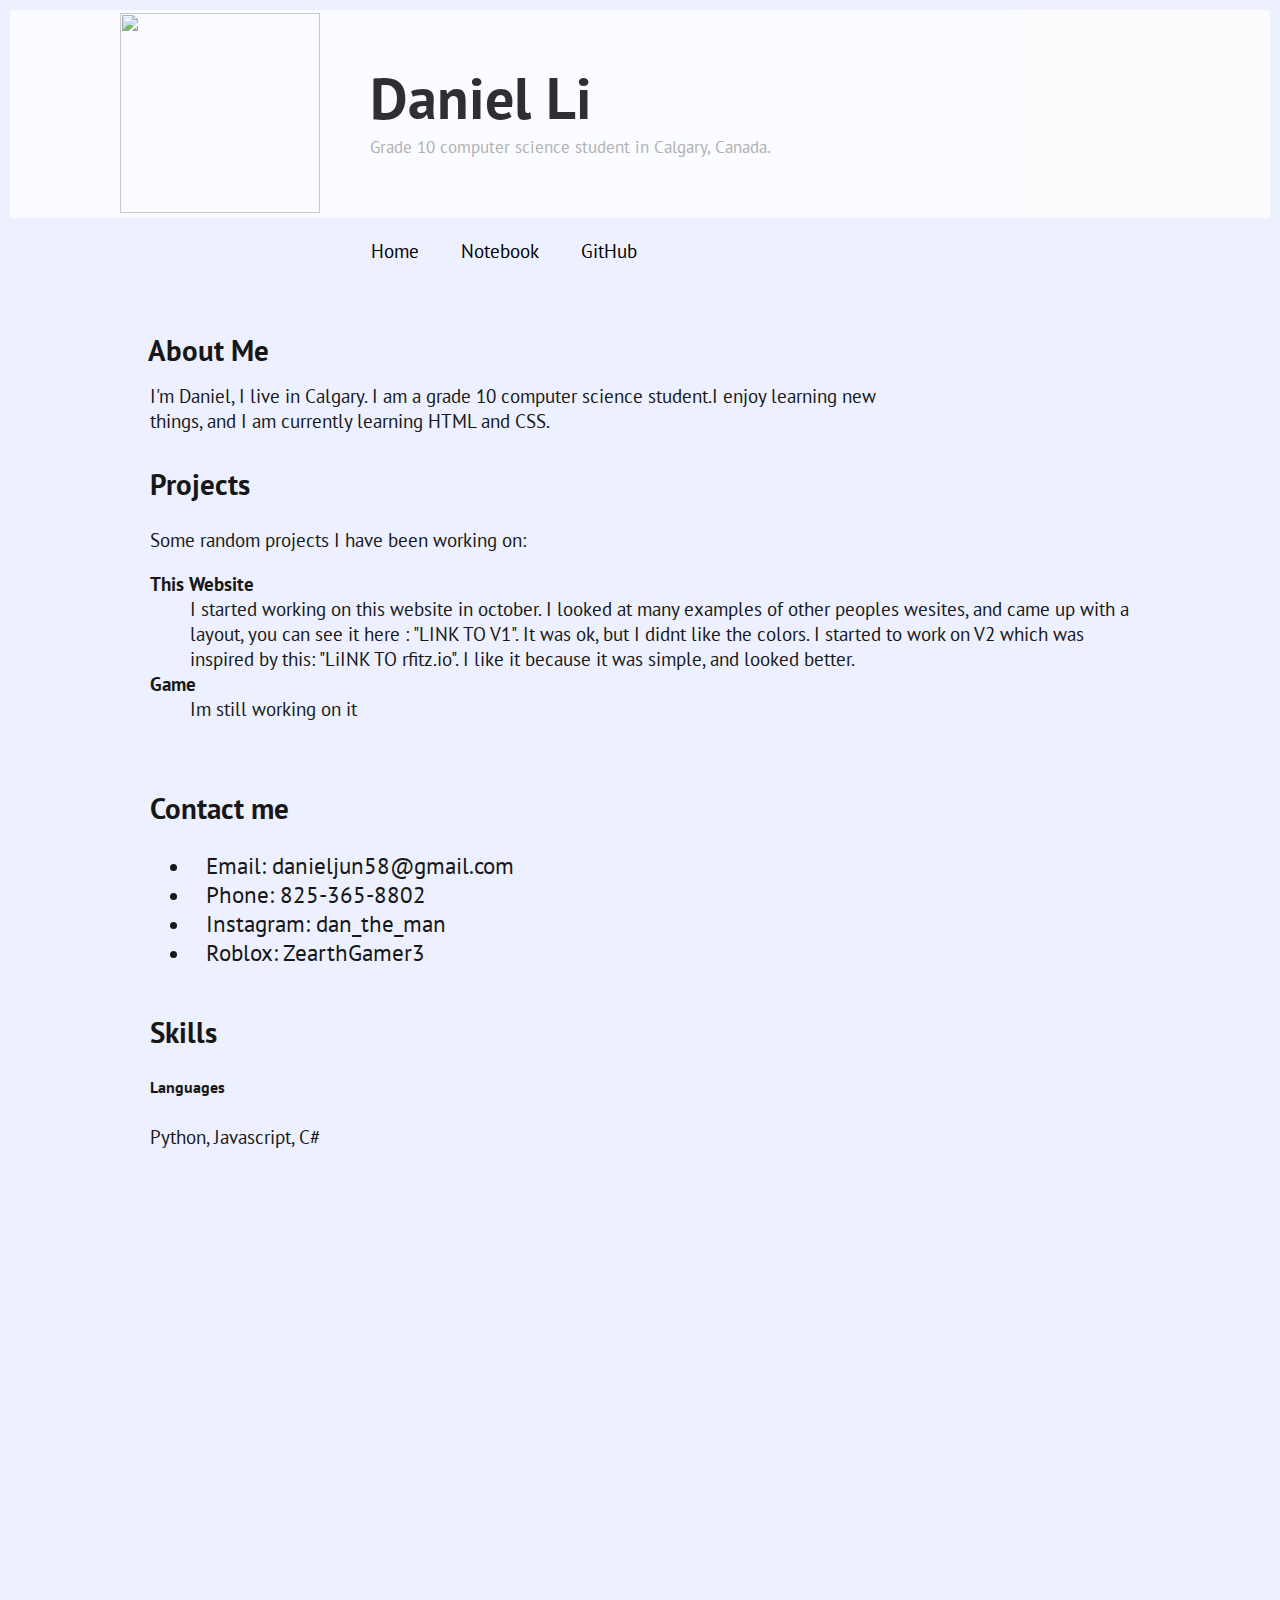
==== Index.htm @ 7791107a "New version" ====
<!DOCTYPE html>
<html>
<head>
  <link rel="preconnect" href="https://fonts.googleapis.com">
  <link rel="preconnect" href="https://fonts.gstatic.com" crossorigin>
  <link href="https://fonts.googleapis.com/css2?family=PT+Sans&display=swap" rel="stylesheet">
  <link rel="stylesheet" href="styles.css">

  <title>Daniel Li</title>
  <meta name="viewport" content="width=device-width, initial-scale=1.0">

</head>
<body>

<div class="header">
  <h1 style="margin-bottom: 0px; margin-top: 40px; margin-left: 350px;">Daniel Li</h1>
  <p class="headabout">Grade 10 computer science student in Calgary, Canada.</p>
  <img class = "pfp" src ="pfppic.png" width="200" height="200">
</div>

<ul class="nav">
  <li> <a href = "https://github.com/danieljunli" > Home </a> </li>
  <li> <a href = "Notebook.htm" > Notebook </a> </li>
  <li> <a href = "https://github.com/danieljunli" > GitHub </a> </li>
</ul>

<div class="aboutme">
  <h2 class = "abouthead">About Me</h2>
  <p class = "aboutmore">I'm Daniel, I live in Calgary. I am a grade 10 computer science student.I enjoy learning new things, and I am currently learning HTML and CSS.
  </p>
</div>

<div class="projects">
  <h2 class = "projectshead">Projects</h2>
  <p class = "projectsmore">Some random projects I have been working on:</p>
  <dl>
    <dt><b>This Website</b></dt>
    <dd>I started working on this website in october. I looked at many examples of other peoples wesites, and
      came up with a layout, you can see it here : "LINK TO V1". It was ok, but I didnt like the colors. I started to work on V2 which was inspired by this:
      "LiINK TO rfitz.io". I like it because it was simple, and looked better.</dd>
    <dt><b>Game</b></dt>
      <dd>Im still working on it</dd>
  </dl>
</div>

<div class="contacts">
  <h2 class = "contactshead">Contact me</h2>
  <ul class = "contactsmore">
    <li> <a href="mailto:danieljun58@gmail.com"> Email: danieljun58@gmail.com </a></li>
    <li> <a href="tel:825-365-8802"> Phone: 825-365-8802 </a></li>
    <li> <a href="https://www.instagram.com/"> Instagram: dan_the_man</a></li>
    <li> <a href="https://www.roblox.com/"> Roblox: ZearthGamer3</a></li>
  <ul>
</div>

<div class="skills">
  <h2 class = "skillshead">Skills</h2>
  <h5>Languages</h5>
  <p> Python, Javascript, C# </p>
</div>

</body>
</html>
---- styles.css ----
html{
  width: 100%;
  height: 200%;
}

body {

  background-color: #edf0ff;

  margin: 0;
  padding: 0;
  /*background-image: url("Image3.jpg");*/

  /*background-size: 1200px 2000px;*/
}

*{
  font-family: 'PT Sans', sans-serif;
}


.header {
  background-color: white;
  padding: 10px;
  margin: 10px;
  text-align: left;
  font-size: 180%;
  opacity: 0.8;

}

.header .pfp{
   float:left;
   position:relative;
   bottom: 195px;
   left: 100px;
   transition: .5s ease;

}

.pfp:hover {
    transform: scale(1.1,1.1);
    transition: .5s ease;

}

.headabout {

  font-size:60%;
  color: #a1a1a1;
  margin-left: 350px;
  margin-top: 0px;
  margin-bottom: 50px;
}

.nav {
  float:left;
  list-style-type: none;
  overflow: hidden;
  margin-left: 90px;
  margin-top: 5px;
}

.nav li {
  margin: 5px;
  float: left;
}

li a{

  padding: 14px 16px;
  font-size: 120%;
  color: black;
  text-align: center;
  text-decoration: none;

}

li a:hover, li a:active {
  color: #a1a1a1;

}

.aboutme{
  position: relative;
  left: 90px;
  top: 50px;

  width: 1000px;
  height: 200px;

  border-radius: 20px;
  font-size: 120%;
  border-width: 10px;
  opacity:0.9;

}

.abouthead{
  position: relative;
  right:600px;
  top:40px;
}


.aboutmore{
  color: black;
  position: relative;
  right:160px;
  top: 30px;
}

.contacts{
  position: relative;
  left: 150px;
  top: 0px;

  width: 1000px;
  height: 200px;

  font-size: 120%;
  opacity:0.9;
}

.projects, .skills{
  position: relative;
  left: 150px;
  top: 0px;

  font-size: 120%;

  width: 1000px;
  height: 300px;

  opacity:0.9;


}

.projectshead, .contacthead, .skillshead{
}

.projectsmore, .contactmore, .skillsmore{
  right:160px;
}
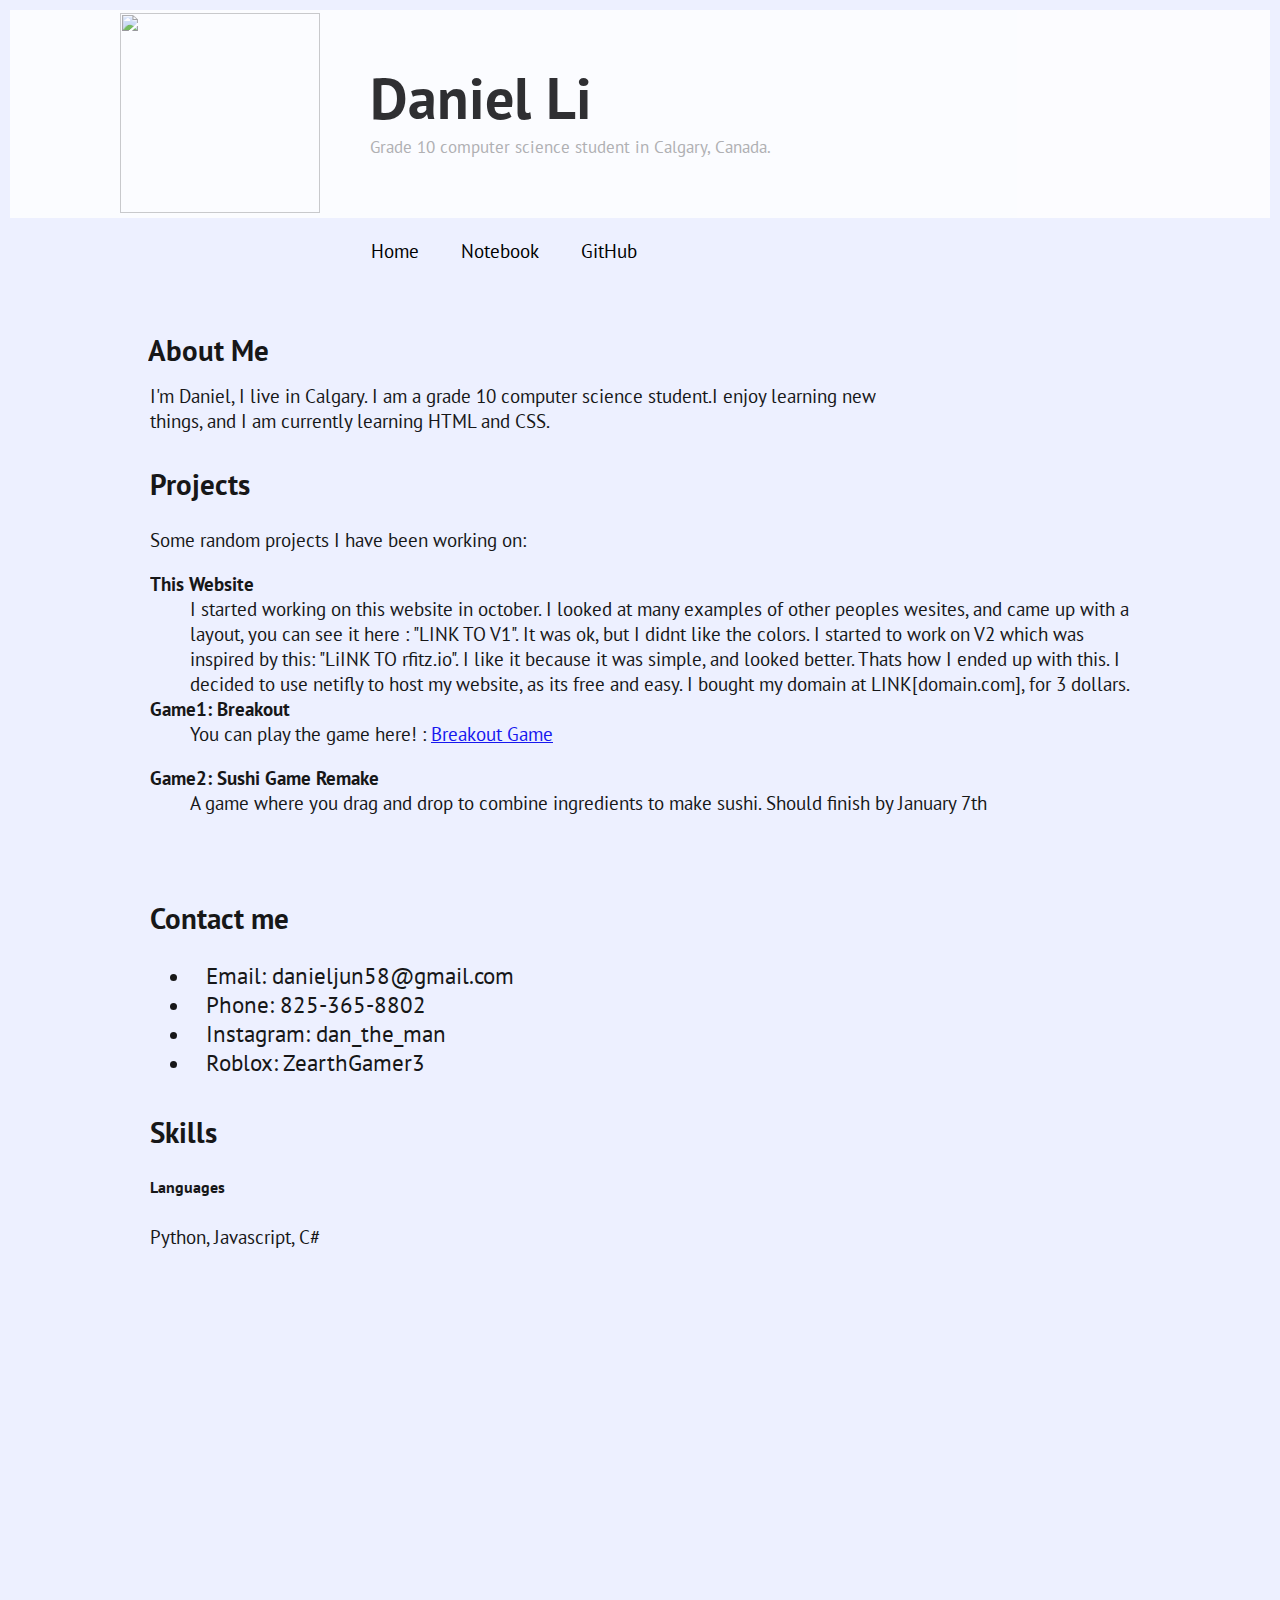
==== commit e9fecd38: "Added sushi game" ====
--- a/Index.htm
+++ b/Index.htm
@@ -1,9 +1,12 @@
 <!DOCTYPE html>
 <html>
 <head>
+  <!import a font from google>
   <link rel="preconnect" href="https://fonts.googleapis.com">
   <link rel="preconnect" href="https://fonts.gstatic.com" crossorigin>
   <link href="https://fonts.googleapis.com/css2?family=PT+Sans&display=swap" rel="stylesheet">
+  
+  <!connect to style sheet>
   <link rel="stylesheet" href="styles.css">
 
   <title>Daniel Li</title>
@@ -37,9 +40,15 @@
     <dt><b>This Website</b></dt>
     <dd>I started working on this website in october. I looked at many examples of other peoples wesites, and
       came up with a layout, you can see it here : "LINK TO V1". It was ok, but I didnt like the colors. I started to work on V2 which was inspired by this:
-      "LiINK TO rfitz.io". I like it because it was simple, and looked better.</dd>
-    <dt><b>Game</b></dt>
-      <dd>Im still working on it</dd>
+      "LiINK TO rfitz.io". I like it because it was simple, and looked better. Thats how I ended up with this. I decided to use netifly to host my website, as its free
+        and easy. I bought my domain at LINK[domain.com], for 3 dollars. </dd>
+    
+    <dt><b>Game1: Breakout</b></dt>
+      <dd>You can play the game here! : <a href="https://games.gdevelop-app.com/game-5a4a9838-a488-429d-84b2-d23d5460462e/index.html"> Breakout Game</a></dd>
+  </dl>
+  
+  <dt><b>Game2: Sushi Game Remake</b></dt>
+      <dd>A game where you drag and drop to combine ingredients to make sushi. Should finish by January 7th</dd>
   </dl>
 </div>
 
@@ -48,15 +57,15 @@
   <ul class = "contactsmore">
     <li> <a href="mailto:danieljun58@gmail.com"> Email: danieljun58@gmail.com </a></li>
     <li> <a href="tel:825-365-8802"> Phone: 825-365-8802 </a></li>
-    <li> <a href="https://www.instagram.com/"> Instagram: dan_the_man</a></li>
-    <li> <a href="https://www.roblox.com/"> Roblox: ZearthGamer3</a></li>
+    <li> <a href="https://www.instagram.com/dan_the_man"> Instagram: dan_the_man</a></li>
+    <li> <a href="https://www.roblox.com/ZearthGamer3"> Roblox: ZearthGamer3</a></li>
   <ul>
 </div>
 
 <div class="skills">
   <h2 class = "skillshead">Skills</h2>
   <h5>Languages</h5>
-  <p> Python, Javascript, C# </p>
+  <p> Python, Javascript, C#</p>
 </div>
 
 </body>
--- a/styles.css
+++ b/styles.css
@@ -114,7 +114,7 @@
 .contacts{
   position: relative;
   left: 150px;
-  top: 0px;
+  top: 10px;
 
   width: 1000px;
   height: 200px;
@@ -131,7 +131,7 @@
   font-size: 120%;
 
   width: 1000px;
-  height: 300px;
+  height: 400px;
 
   opacity:0.9;
 
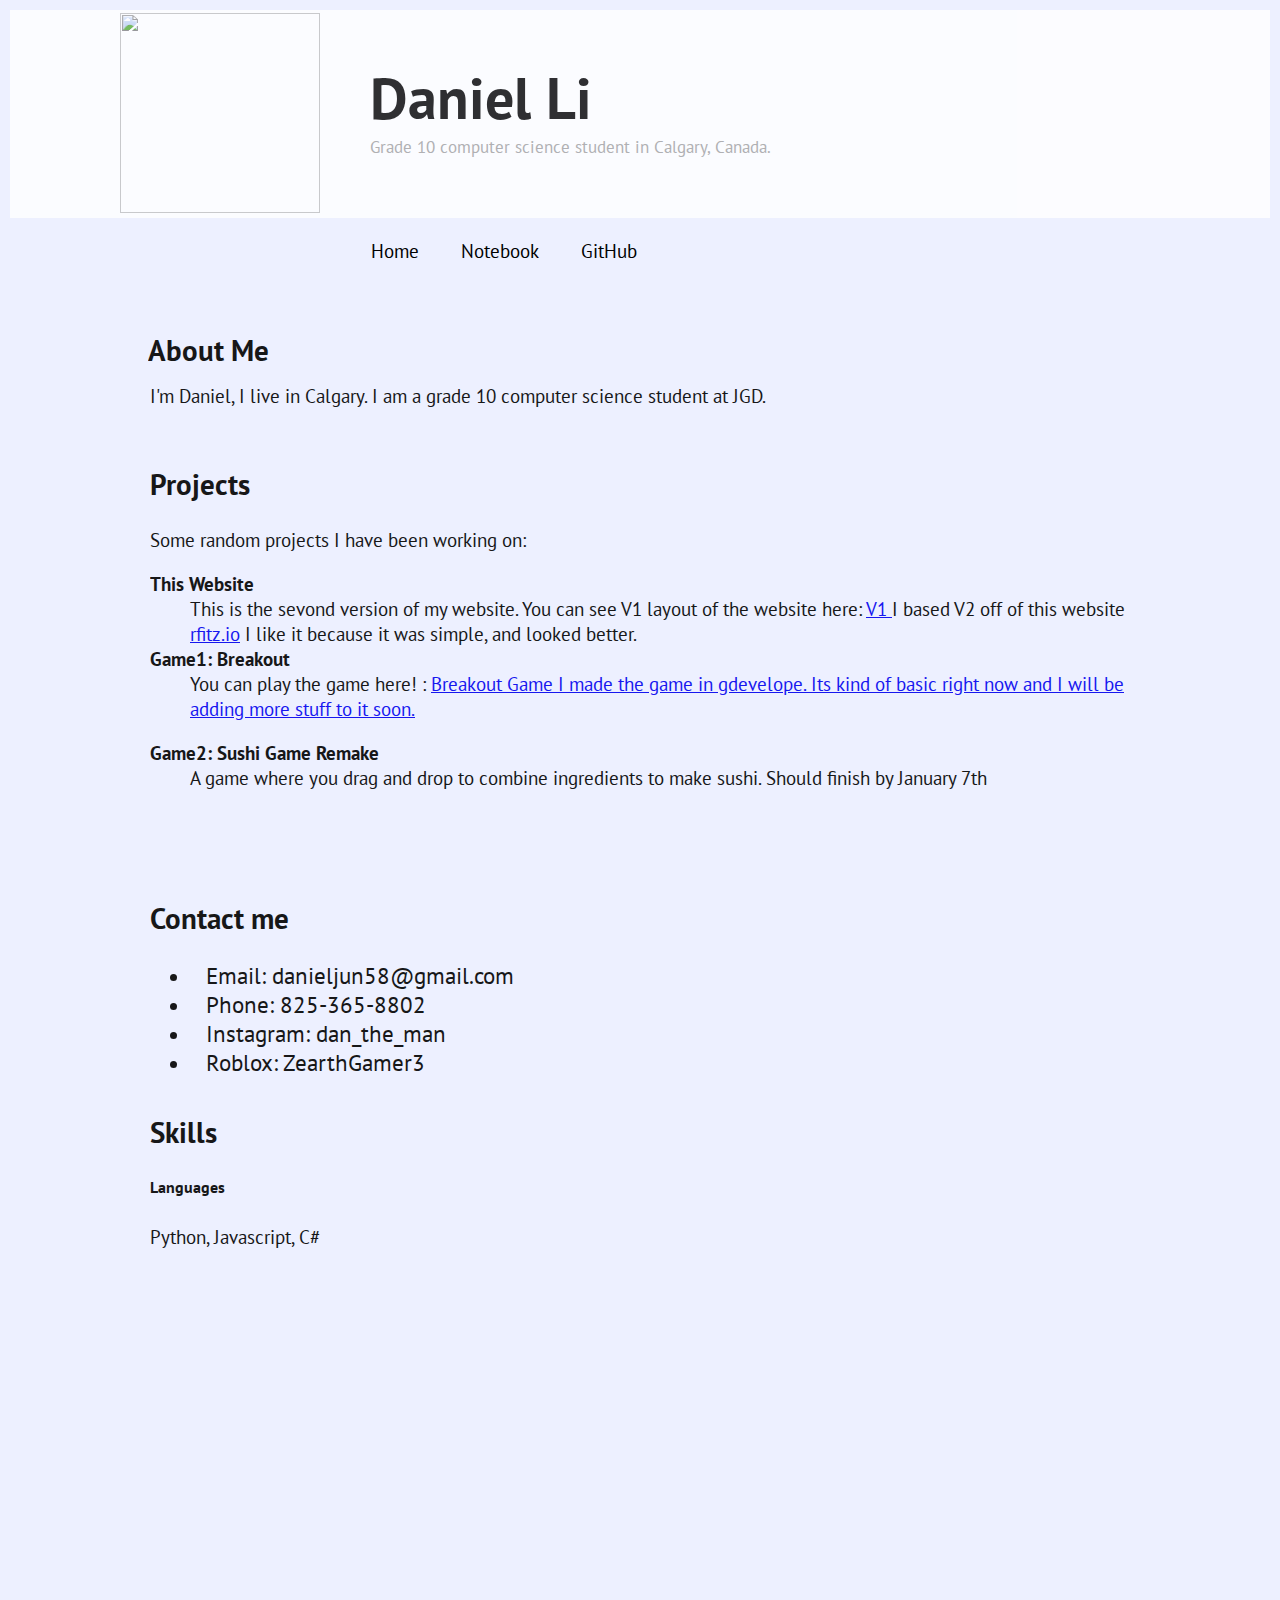
==== commit 9f328883: "V3.1" ====
--- a/Index.htm
+++ b/Index.htm
@@ -1,12 +1,11 @@
 <!DOCTYPE html>
 <html>
 <head>
-  <!import a font from google>
+
   <link rel="preconnect" href="https://fonts.googleapis.com">
   <link rel="preconnect" href="https://fonts.gstatic.com" crossorigin>
   <link href="https://fonts.googleapis.com/css2?family=PT+Sans&display=swap" rel="stylesheet">
-  
-  <!connect to style sheet>
+
   <link rel="stylesheet" href="styles.css">
 
   <title>Daniel Li</title>
@@ -29,7 +28,7 @@
 
 <div class="aboutme">
   <h2 class = "abouthead">About Me</h2>
-  <p class = "aboutmore">I'm Daniel, I live in Calgary. I am a grade 10 computer science student.I enjoy learning new things, and I am currently learning HTML and CSS.
+  <p class = "aboutmore">I'm Daniel, I live in Calgary. I am a grade 10 computer science student at JGD.
   </p>
 </div>
 
@@ -38,15 +37,15 @@
   <p class = "projectsmore">Some random projects I have been working on:</p>
   <dl>
     <dt><b>This Website</b></dt>
-    <dd>I started working on this website in october. I looked at many examples of other peoples wesites, and
-      came up with a layout, you can see it here : "LINK TO V1". It was ok, but I didnt like the colors. I started to work on V2 which was inspired by this:
-      "LiINK TO rfitz.io". I like it because it was simple, and looked better. Thats how I ended up with this. I decided to use netifly to host my website, as its free
-        and easy. I bought my domain at LINK[domain.com], for 3 dollars. </dd>
-    
+
+    <dd>This is the sevond version of my website. You can see V1 layout of the website here:  <a href = "https://docs.google.com/document/d/1ZfXfDWvmbvcO8OBqLKudQJ2JbrbPIOmc9ZBK7dfM8zY/edit?usp=sharing"> V1 </a>
+      I based V2 off of this website <a href = "https://rfitz.io/">rfitz.io</a> I like it because it was simple, and looked better. </dd>
+
     <dt><b>Game1: Breakout</b></dt>
-      <dd>You can play the game here! : <a href="https://games.gdevelop-app.com/game-5a4a9838-a488-429d-84b2-d23d5460462e/index.html"> Breakout Game</a></dd>
+      <dd>You can play the game here! : <a href="https://games.gdevelop-app.com/game-5a4a9838-a488-429d-84b2-d23d5460462e/index.html"> Breakout Game
+      I made the game in gdevelope. Its kind of basic right now and I will be adding more stuff to it soon.</a></dd>
   </dl>
-  
+
   <dt><b>Game2: Sushi Game Remake</b></dt>
       <dd>A game where you drag and drop to combine ingredients to make sushi. Should finish by January 7th</dd>
   </dl>
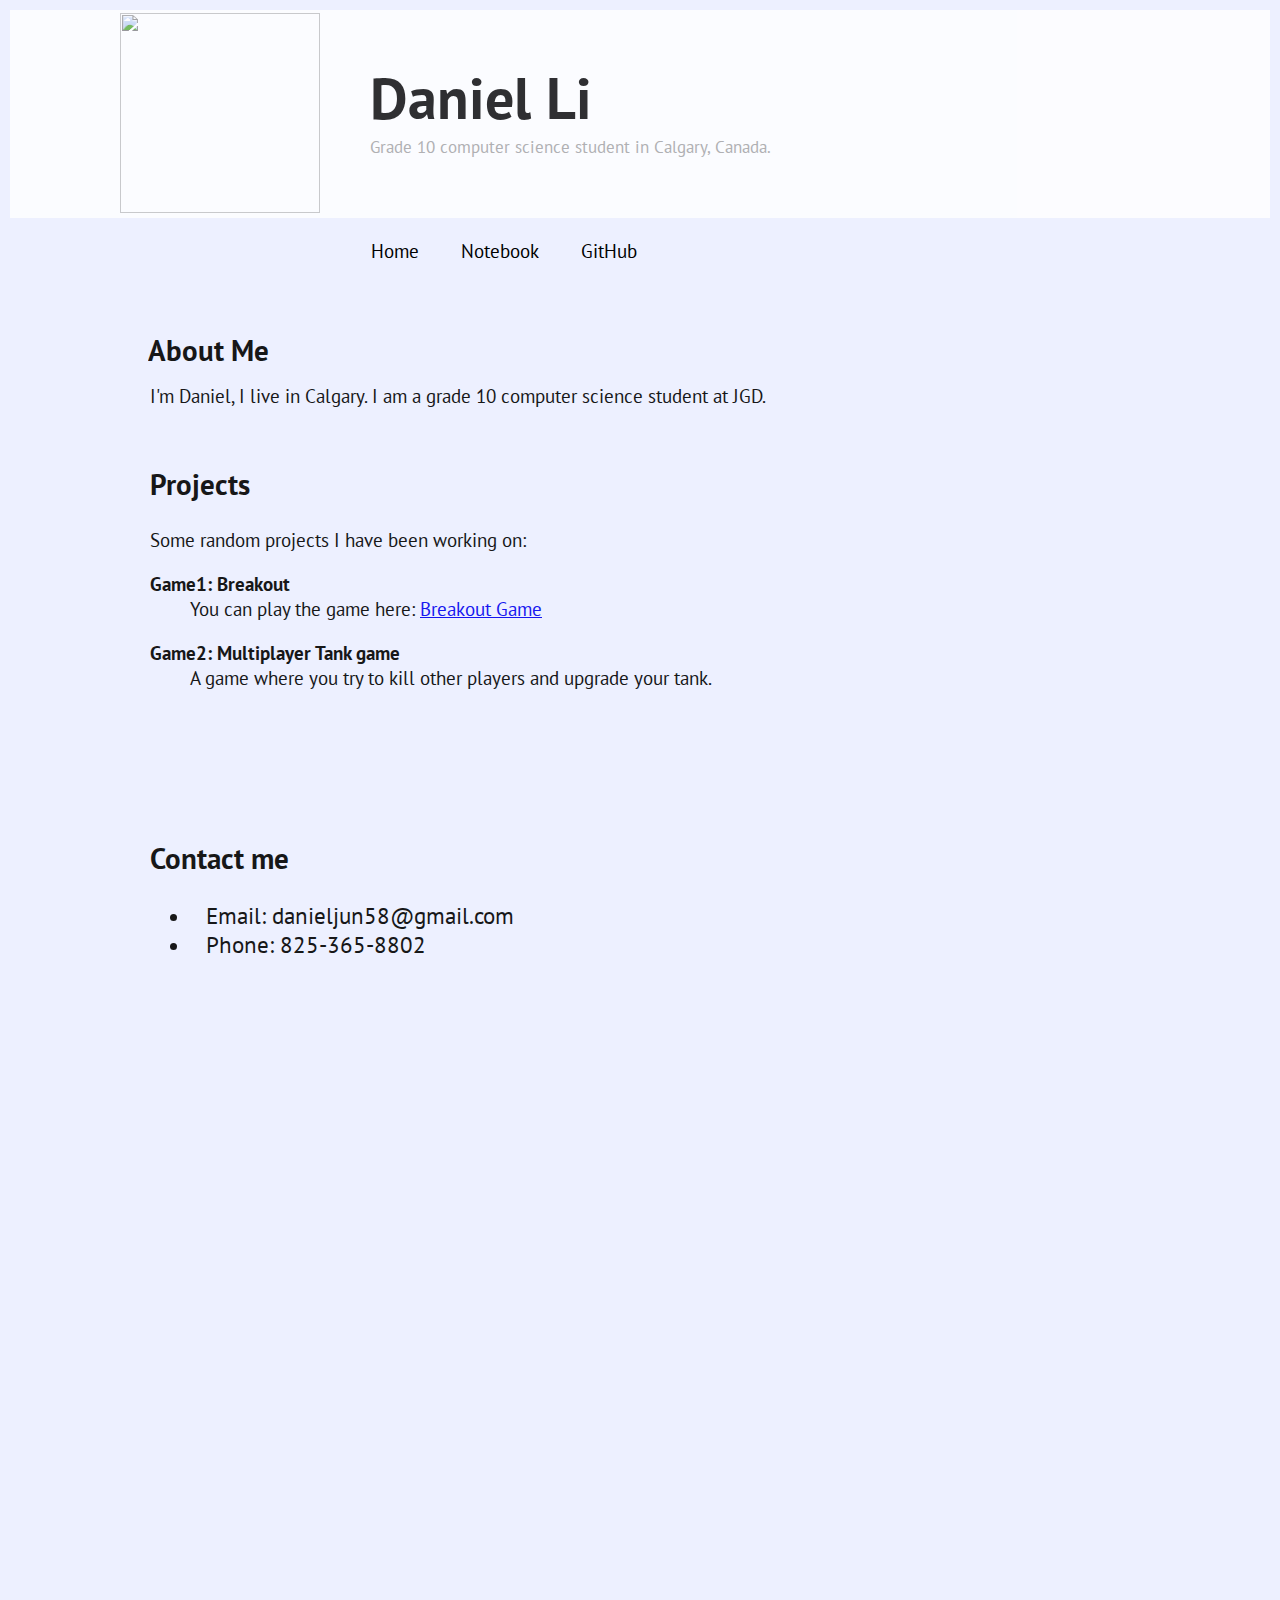
==== commit 7f24ef1f: "Content change" ====
--- a/Index.htm
+++ b/Index.htm
@@ -21,7 +21,7 @@
 </div>
 
 <ul class="nav">
-  <li> <a href = "https://github.com/danieljunli" > Home </a> </li>
+  <li> <a href = "danieljunli.me" > Home </a> </li>
   <li> <a href = "Notebook.htm" > Notebook </a> </li>
   <li> <a href = "https://github.com/danieljunli" > GitHub </a> </li>
 </ul>
@@ -35,19 +35,15 @@
 <div class="projects">
   <h2 class = "projectshead">Projects</h2>
   <p class = "projectsmore">Some random projects I have been working on:</p>
+  
   <dl>
-    <dt><b>This Website</b></dt>
-
-    <dd>This is the sevond version of my website. You can see V1 layout of the website here:  <a href = "https://docs.google.com/document/d/1ZfXfDWvmbvcO8OBqLKudQJ2JbrbPIOmc9ZBK7dfM8zY/edit?usp=sharing"> V1 </a>
-      I based V2 off of this website <a href = "https://rfitz.io/">rfitz.io</a> I like it because it was simple, and looked better. </dd>
-
     <dt><b>Game1: Breakout</b></dt>
-      <dd>You can play the game here! : <a href="https://games.gdevelop-app.com/game-5a4a9838-a488-429d-84b2-d23d5460462e/index.html"> Breakout Game
-      I made the game in gdevelope. Its kind of basic right now and I will be adding more stuff to it soon.</a></dd>
+      <dd>You can play the game here: <a href="https://games.gdevelop-app.com/game-5a4a9838-a488-429d-84b2-d23d5460462e/index.html"> Breakout Game
+      </a></dd>
   </dl>
 
-  <dt><b>Game2: Sushi Game Remake</b></dt>
-      <dd>A game where you drag and drop to combine ingredients to make sushi. Should finish by January 7th</dd>
+  <dt><b>Game2: Multiplayer Tank game</b></dt>
+      <dd>A game where you try to kill other players and upgrade your tank.</dd>
   </dl>
 </div>
 
@@ -56,15 +52,13 @@
   <ul class = "contactsmore">
     <li> <a href="mailto:danieljun58@gmail.com"> Email: danieljun58@gmail.com </a></li>
     <li> <a href="tel:825-365-8802"> Phone: 825-365-8802 </a></li>
-    <li> <a href="https://www.instagram.com/dan_the_man"> Instagram: dan_the_man</a></li>
-    <li> <a href="https://www.roblox.com/ZearthGamer3"> Roblox: ZearthGamer3</a></li>
   <ul>
 </div>
 
 <div class="skills">
-  <h2 class = "skillshead">Skills</h2>
-  <h5>Languages</h5>
-  <p> Python, Javascript, C#</p>
+  <h2 class = "skillshead"></h2>
+  <h5></h5>
+  <p></p>
 </div>
 
 </body>
--- a/styles.css
+++ b/styles.css
@@ -114,7 +114,7 @@
 .contacts{
   position: relative;
   left: 150px;
-  top: 10px;
+  top: 0px;
 
   width: 1000px;
   height: 200px;
@@ -131,7 +131,7 @@
   font-size: 120%;
 
   width: 1000px;
-  height: 400px;
+  height: 350px;
 
   opacity:0.9;
 
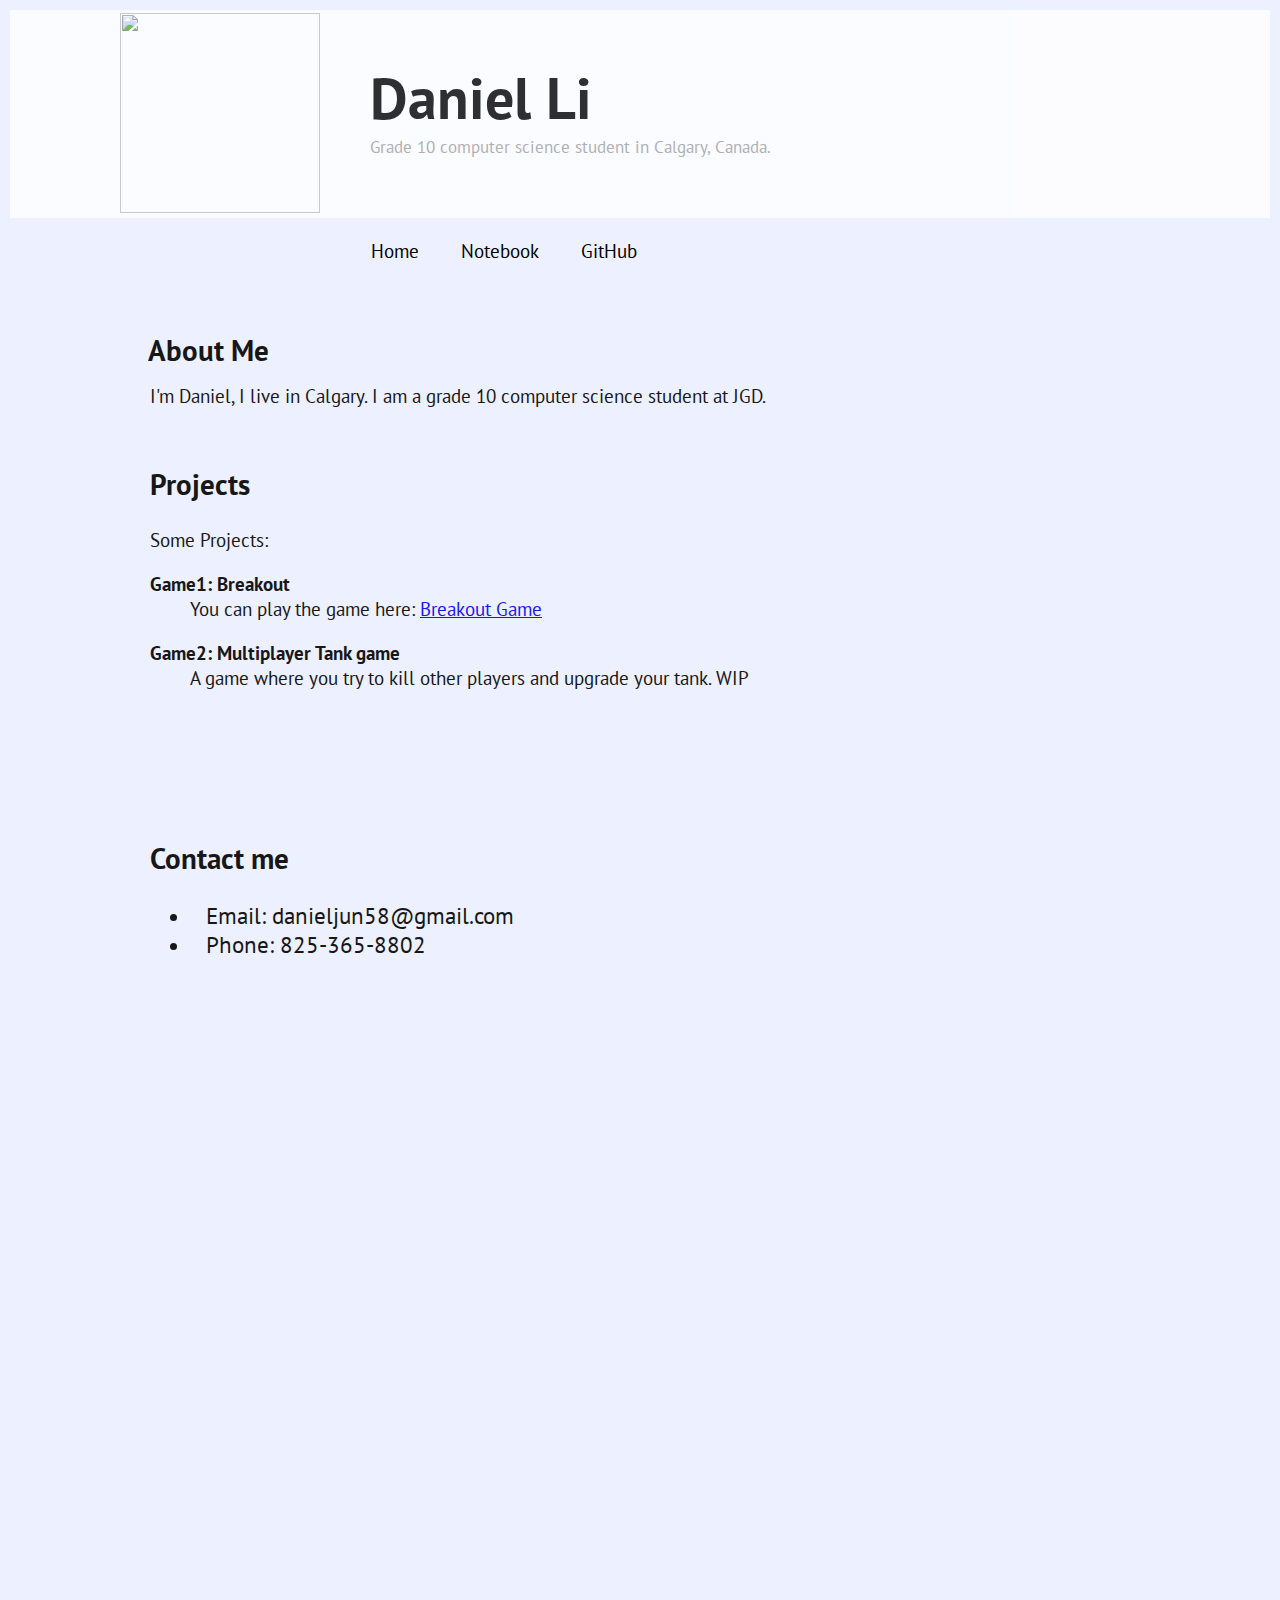
==== commit eaa3f28e: "Minor changes" ====
--- a/Index.htm
+++ b/Index.htm
@@ -28,13 +28,13 @@
 
 <div class="aboutme">
   <h2 class = "abouthead">About Me</h2>
-  <p class = "aboutmore">I'm Daniel, I live in Calgary. I am a grade 10 computer science student at JGD.
+  <p class = "aboutmore">I'm Daniel, I live in Calgary. I am a grade 10 computer science student at JGD. 
   </p>
 </div>
 
 <div class="projects">
   <h2 class = "projectshead">Projects</h2>
-  <p class = "projectsmore">Some random projects I have been working on:</p>
+  <p class = "projectsmore">Some Projects:</p>
   
   <dl>
     <dt><b>Game1: Breakout</b></dt>
@@ -43,7 +43,7 @@
   </dl>
 
   <dt><b>Game2: Multiplayer Tank game</b></dt>
-      <dd>A game where you try to kill other players and upgrade your tank.</dd>
+      <dd>A game where you try to kill other players and upgrade your tank. WIP</dd>
   </dl>
 </div>
 
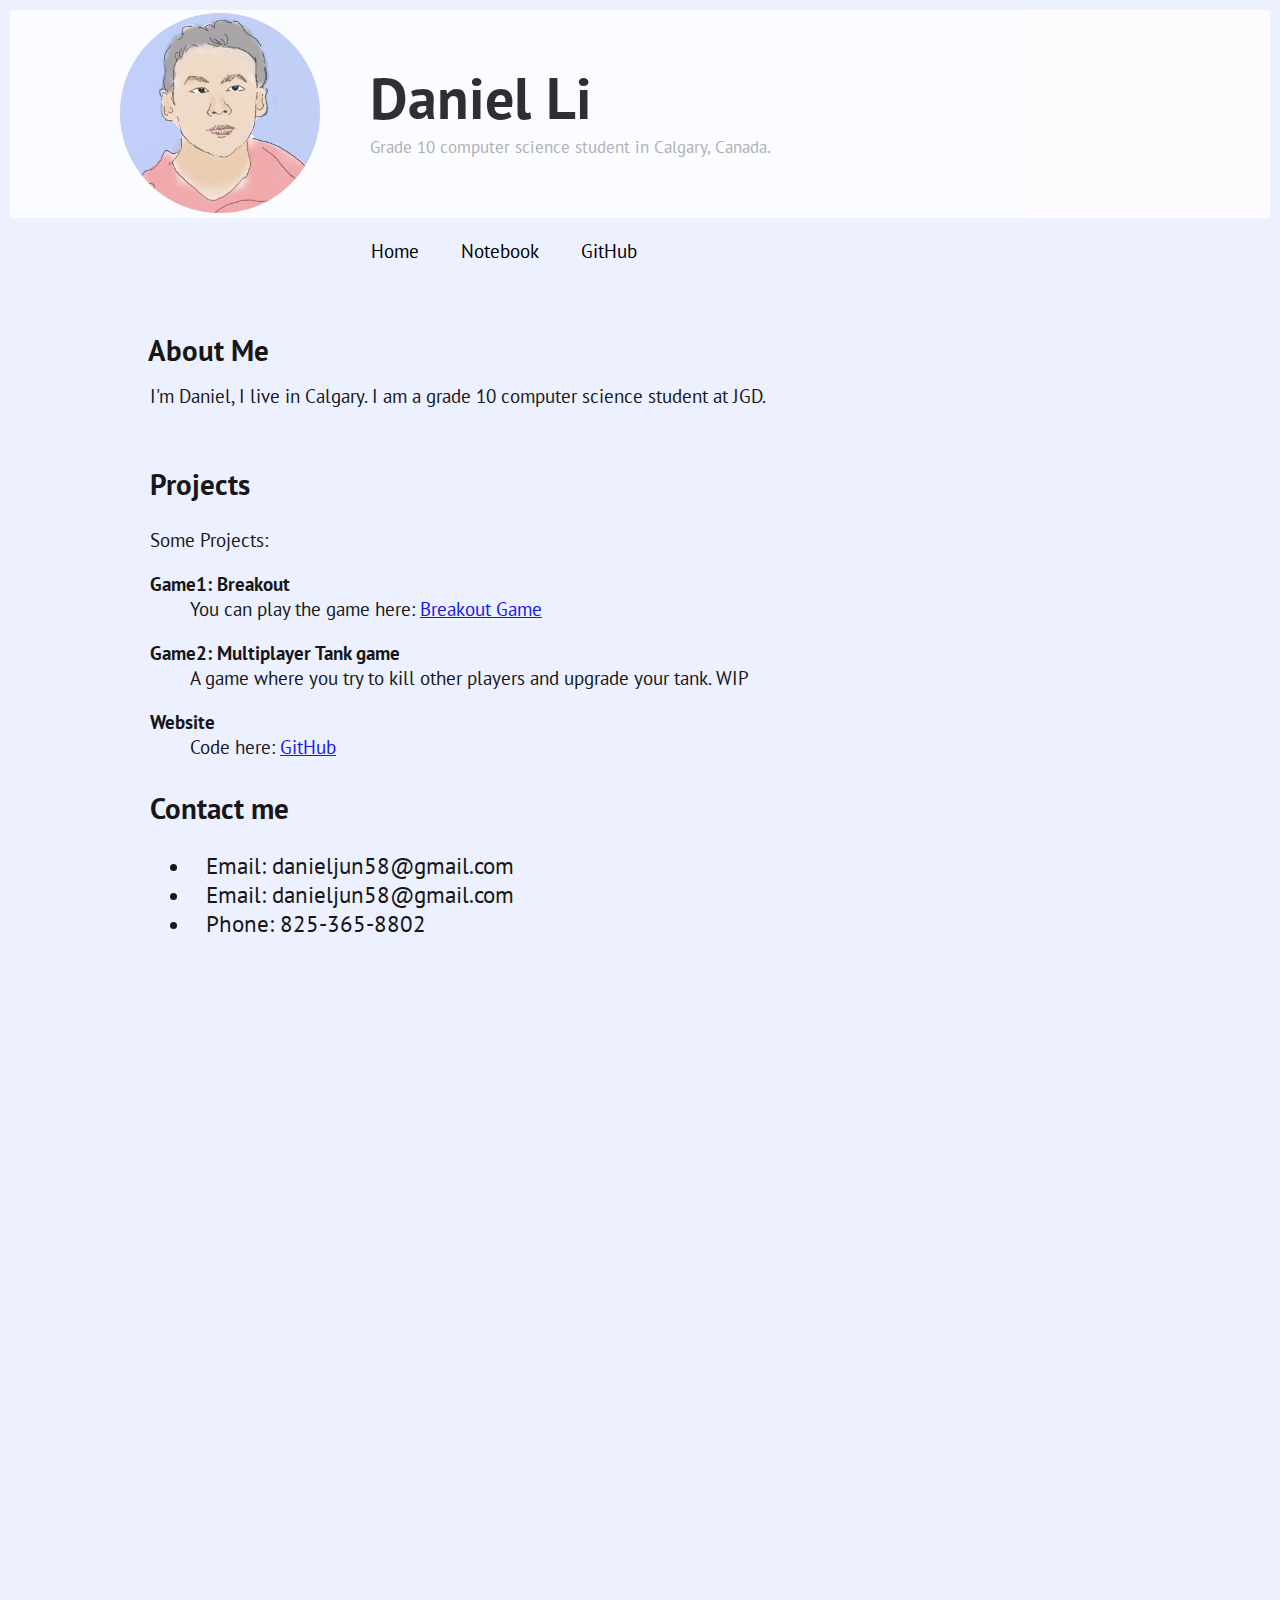
==== commit 1933b52c: "Changed some stuff" ====
--- a/Index.htm
+++ b/Index.htm
@@ -21,7 +21,7 @@
 </div>
 
 <ul class="nav">
-  <li> <a href = "danieljunli.me" > Home </a> </li>
+  <li> <a href = "www.danieljunzhi.me" > Home </a> </li>
   <li> <a href = "Notebook.htm" > Notebook </a> </li>
   <li> <a href = "https://github.com/danieljunli" > GitHub </a> </li>
 </ul>
@@ -41,15 +41,23 @@
       <dd>You can play the game here: <a href="https://games.gdevelop-app.com/game-5a4a9838-a488-429d-84b2-d23d5460462e/index.html"> Breakout Game
       </a></dd>
   </dl>
-
-  <dt><b>Game2: Multiplayer Tank game</b></dt>
+  
+  <dl>
+    <dt><b>Game2: Multiplayer Tank game</b></dt>
       <dd>A game where you try to kill other players and upgrade your tank. WIP</dd>
   </dl>
+  
+  <dl>
+    <dt><b>Website</b></dt>
+    <dd>Code here: <a href="https://github.com/danieljunli/my-website"> GitHub </a> </dd>
+  </dl>
+  
 </div>
 
 <div class="contacts">
   <h2 class = "contactshead">Contact me</h2>
   <ul class = "contactsmore">
+    <li> <a href="mailto:danieljun58@gmail.com"> Email: danieljun58@gmail.com </a></li>
     <li> <a href="mailto:danieljun58@gmail.com"> Email: danieljun58@gmail.com </a></li>
     <li> <a href="tel:825-365-8802"> Phone: 825-365-8802 </a></li>
   <ul>
--- a/styles.css
+++ b/styles.css
@@ -131,7 +131,7 @@
   font-size: 120%;
 
   width: 1000px;
-  height: 350px;
+  height: 300px;
 
   opacity:0.9;
 
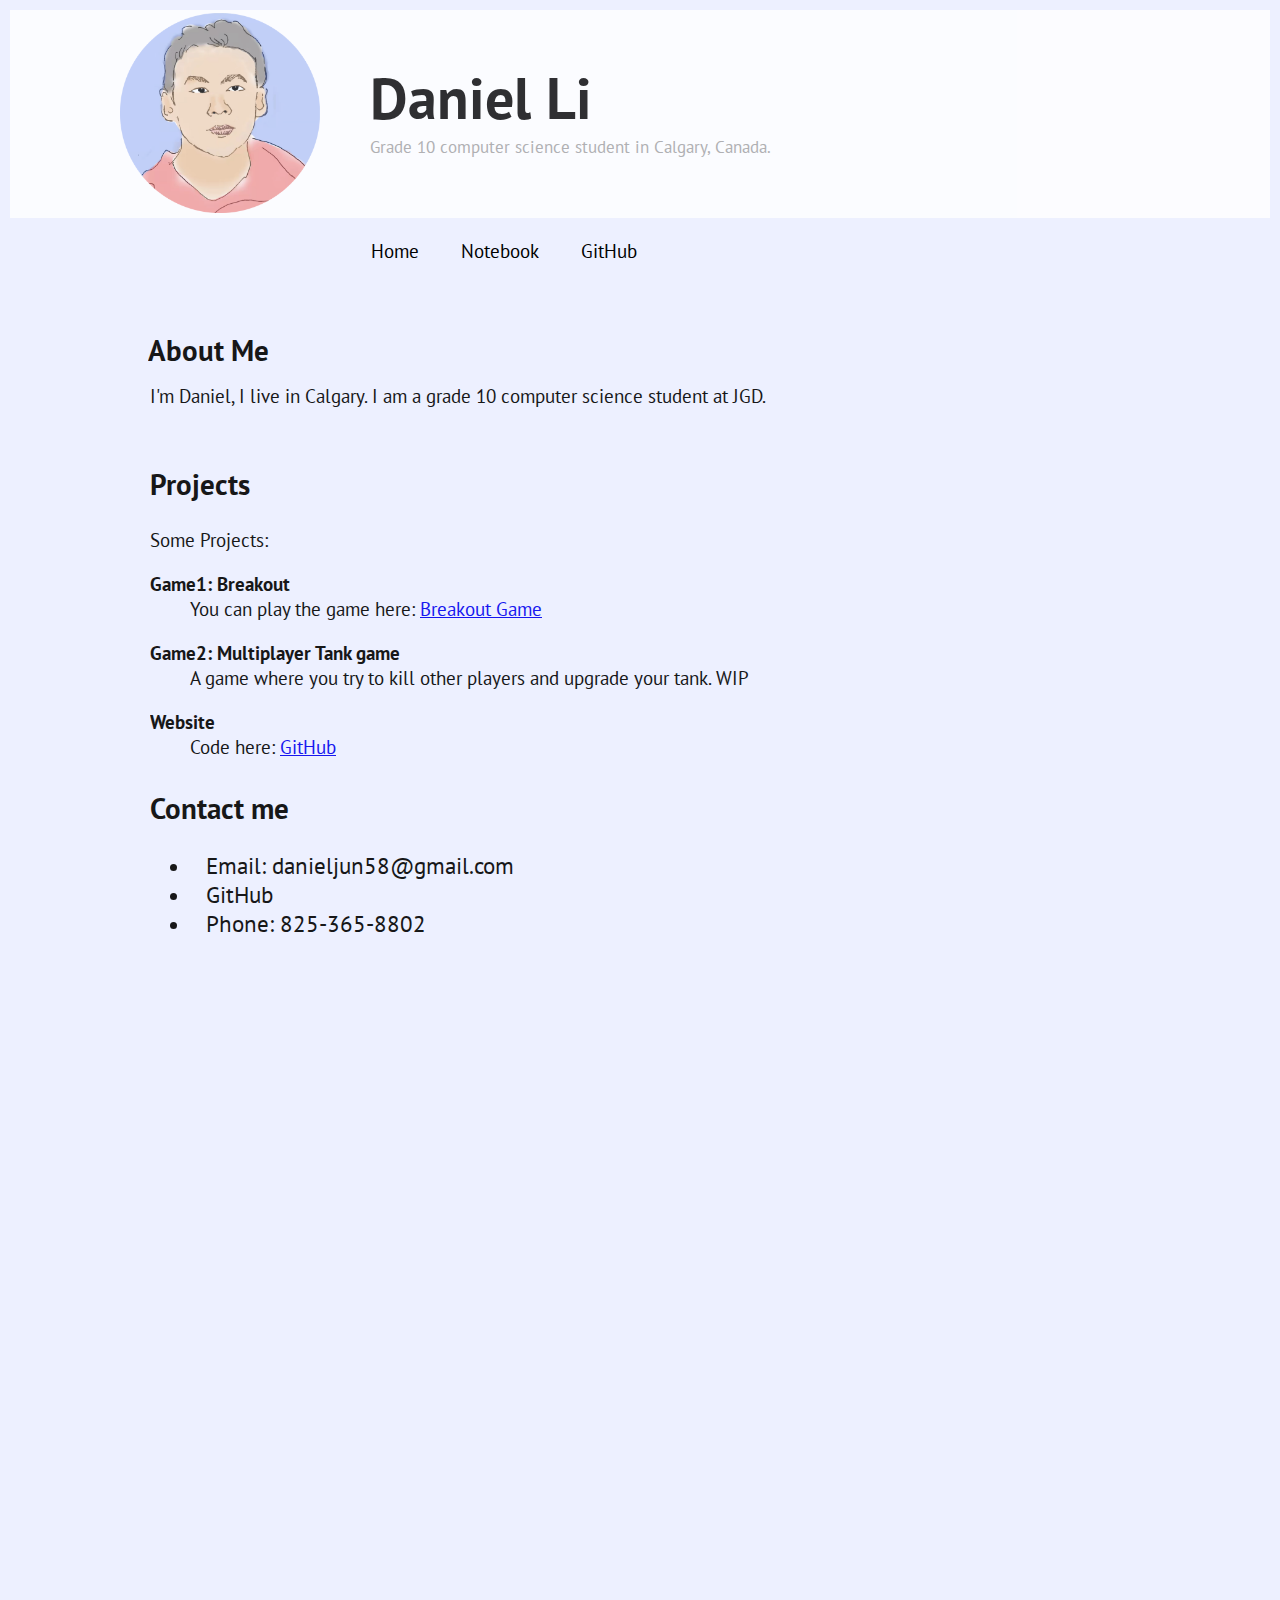
==== commit 7afc0316: "Fixed links" ====
--- a/Index.htm
+++ b/Index.htm
@@ -21,7 +21,7 @@
 </div>
 
 <ul class="nav">
-  <li> <a href = "www.danieljunzhi.me" > Home </a> </li>
+  <li> <a href = "https://danieljunzhi.me" > Home </a> </li>
   <li> <a href = "Notebook.htm" > Notebook </a> </li>
   <li> <a href = "https://github.com/danieljunli" > GitHub </a> </li>
 </ul>
@@ -58,7 +58,7 @@
   <h2 class = "contactshead">Contact me</h2>
   <ul class = "contactsmore">
     <li> <a href="mailto:danieljun58@gmail.com"> Email: danieljun58@gmail.com </a></li>
-    <li> <a href="mailto:danieljun58@gmail.com"> Email: danieljun58@gmail.com </a></li>
+    <li> <a href="https://github.com/danieljunli"> GitHub </a></li>
     <li> <a href="tel:825-365-8802"> Phone: 825-365-8802 </a></li>
   <ul>
 </div>
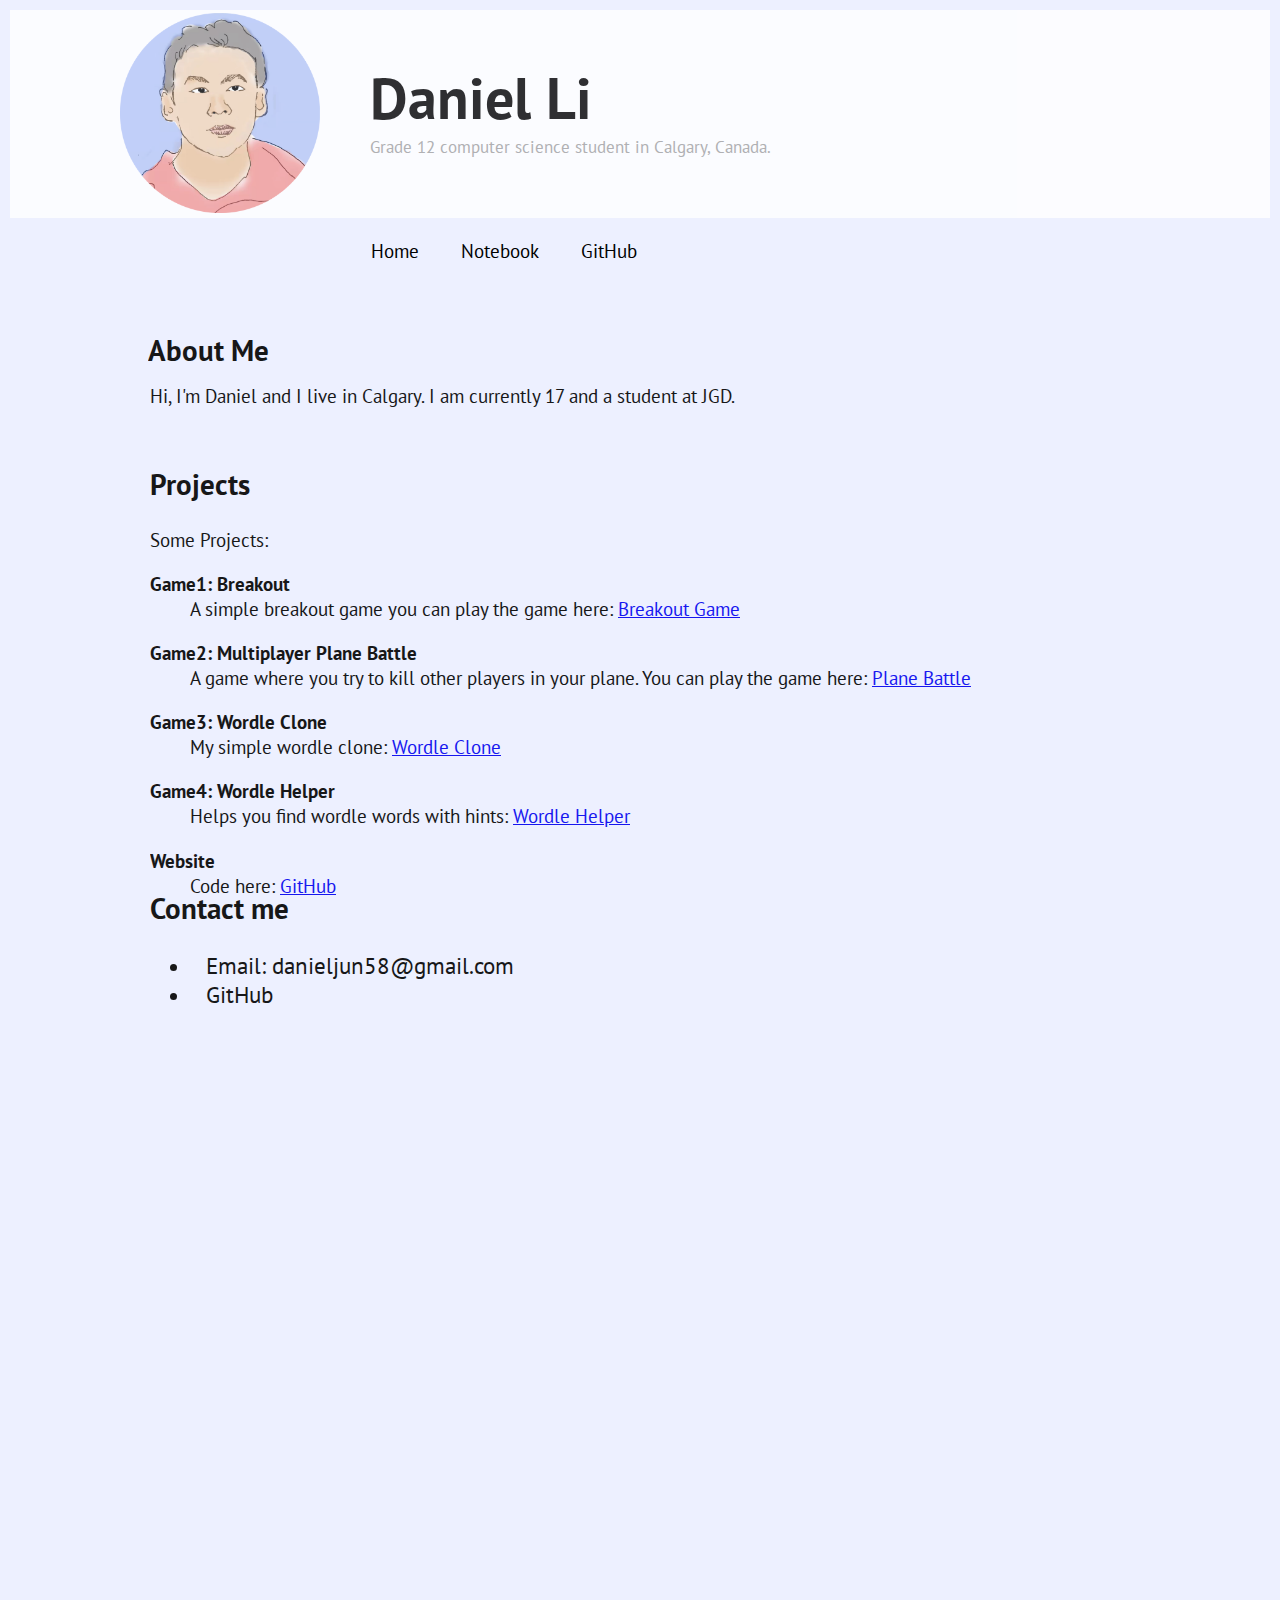
==== commit 4a757b0c: "Update Index.htm" ====
--- a/Index.htm
+++ b/Index.htm
@@ -1,24 +1,32 @@
 <!DOCTYPE html>
 <html>
 <head>
-
+  
+  <!-- Load fonts -->
+  
   <link rel="preconnect" href="https://fonts.googleapis.com">
   <link rel="preconnect" href="https://fonts.gstatic.com" crossorigin>
   <link href="https://fonts.googleapis.com/css2?family=PT+Sans&display=swap" rel="stylesheet">
 
   <link rel="stylesheet" href="styles.css">
-
+  
   <title>Daniel Li</title>
   <meta name="viewport" content="width=device-width, initial-scale=1.0">
-
+  
+  <link rel="icon" href="pfppic.png">
+  
 </head>
 <body>
 
+<!-- Top div header -->
+  
 <div class="header">
   <h1 style="margin-bottom: 0px; margin-top: 40px; margin-left: 350px;">Daniel Li</h1>
-  <p class="headabout">Grade 10 computer science student in Calgary, Canada.</p>
+  <p class="headabout">Grade 12 computer science student in Calgary, Canada.</p>
   <img class = "pfp" src ="pfppic.png" width="200" height="200">
 </div>
+  
+<!-- The top navigation bar -->
 
 <ul class="nav">
   <li> <a href = "https://danieljunzhi.me" > Home </a> </li>
@@ -26,11 +34,15 @@
   <li> <a href = "https://github.com/danieljunli" > GitHub </a> </li>
 </ul>
 
+<!-- About me div section -->
+  
 <div class="aboutme">
   <h2 class = "abouthead">About Me</h2>
-  <p class = "aboutmore">I'm Daniel, I live in Calgary. I am a grade 10 computer science student at JGD. 
+  <p class = "aboutmore">Hi, I'm Daniel and I live in Calgary. I am currently 17 and a student at JGD. 
   </p>
 </div>
+  
+<!-- Projects -->
 
 <div class="projects">
   <h2 class = "projectshead">Projects</h2>
@@ -38,13 +50,23 @@
   
   <dl>
     <dt><b>Game1: Breakout</b></dt>
-      <dd>You can play the game here: <a href="https://games.gdevelop-app.com/game-5a4a9838-a488-429d-84b2-d23d5460462e/index.html"> Breakout Game
+      <dd>A simple breakout game you can play the game here: <a href="https://games.gdevelop-app.com/game-5a4a9838-a488-429d-84b2-d23d5460462e/index.html"> Breakout Game
       </a></dd>
   </dl>
   
   <dl>
-    <dt><b>Game2: Multiplayer Tank game</b></dt>
-      <dd>A game where you try to kill other players and upgrade your tank. WIP</dd>
+    <dt><b>Game2: Multiplayer Plane Battle</b></dt>
+      <dd>A game where you try to kill other players in your plane. You can play the game here: <a href="https://glitch.com/~plane-battle"> Plane Battle </a> </dd>
+  </dl>
+  
+  <dl>
+    <dt><b>Game3: Wordle Clone</b></dt>
+    <dd>My simple wordle clone: <a href="https://glitch.com/~mywordleclone"> Wordle Clone </a> </dd>
+  </dl>
+  
+  <dl>
+    <dt><b>Game4: Wordle Helper</b></dt>
+    <dd>Helps you find wordle words with hints: <a href="https://wordle-helper3.glitch.me/"> Wordle Helper </a> </dd>
   </dl>
   
   <dl>
@@ -53,16 +75,19 @@
   </dl>
   
 </div>
+  
+<!-- Contacts, using list -->
 
 <div class="contacts">
   <h2 class = "contactshead">Contact me</h2>
   <ul class = "contactsmore">
     <li> <a href="mailto:danieljun58@gmail.com"> Email: danieljun58@gmail.com </a></li>
     <li> <a href="https://github.com/danieljunli"> GitHub </a></li>
-    <li> <a href="tel:825-365-8802"> Phone: 825-365-8802 </a></li>
   <ul>
 </div>
 
+<!-- Idk what to use this section for so I got rid of it-->
+    
 <div class="skills">
   <h2 class = "skillshead"></h2>
   <h5></h5>
--- a/styles.css
+++ b/styles.css
@@ -1,3 +1,5 @@
+
+/*Website size*/
 
 html{
   width: 100%;
@@ -10,10 +12,10 @@
 
   margin: 0;
   padding: 0;
-  /*background-image: url("Image3.jpg");*/
+  
+}
 
-  /*background-size: 1200px 2000px;*/
-}
+/*Apply font*/
 
 *{
   font-family: 'PT Sans', sans-serif;
@@ -97,6 +99,8 @@
 
 }
 
+/*Not sure why it moved the head so much right, but this works*/
+
 .abouthead{
   position: relative;
   right:600px;
@@ -131,11 +135,9 @@
   font-size: 120%;
 
   width: 1000px;
-  height: 300px;
+  height: 400px;
 
   opacity:0.9;
-
-
 }
 
 .projectshead, .contacthead, .skillshead{
